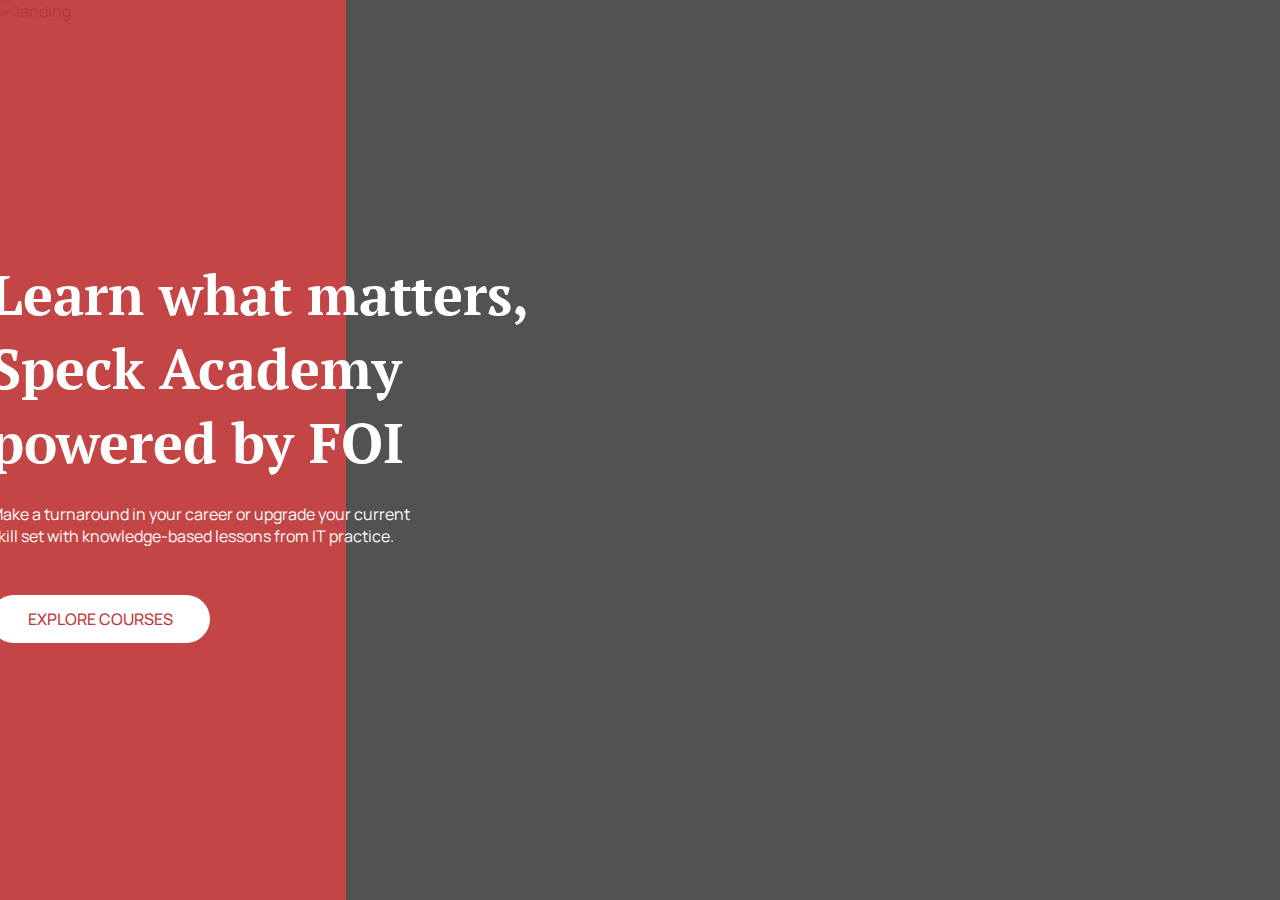
==== index.html @ 628f818c "Inital commit" ====
<!DOCTYPE html>
<html lang="en">

    <head>
        <meta charset="UTF-8">
        <meta http-equiv="X-UA-Compatible" content="IE=edge">
        <meta name="viewport" content="width=device-width, initial-scale=1.0">
        <title>Document</title>
        <link rel="stylesheet" href="https://cdnjs.cloudflare.com/ajax/libs/normalize/8.0.1/normalize.min.css">
        <link rel="stylesheet" href="style.css">
    </head>

    <body>
        <header class="header">
            
            
        </header>

        <main>
            <section>
                <div class="landing">
                    <img class="landing__img" src="images/landing.jpg" alt="landing">
                    <div class="landing__overlay">
                        	<div class="landing__overlay-red">  </div>
                            <div class="landing__overlay-dark">  </div>
                    </div>

                    <div class="landing__content">  

                        <div class="landing__content-inner">

                        

                            <h1 class="landing__title">
                                Learn what matters, Speck Academy powered by FOI
                            </h1>
                        
                            <p class="landing__subtitle">
                                Make a turnaround in your career or upgrade your current skill set with knowledge-based lessons from IT practice.
                            </p>

                            <a href="#" class="button">Explore courses</a>

                        </div>

                    </div>

                </div>
            </section>
        </main>
        
        <footer>

        </footer>
    </body>

</html>
---- style.css ----
@import url('https://fonts.googleapis.com/css2?family=Manrope:wght@300;400;500&family=PT+Serif:wght@700&display=swap');

:root {
    --font-primary: 'Manrope', sans-serif;
    --font-secondary: 'PT Serif', serif;
    --color-primary: #bf3939;
    --color-secondary: #ffffff;
    --color-black: #000000;
    --color-bg-primary: #ffffff;
    --color-bg-secondary: #F6FAFB;
    --color-text-primary: #333333;
    --color-text-secondary: #696969;
}

* {
    box-sizing: border-box;
    margin: 0;
    padding: 0;
}

body {
    font-family: var(--font-primary);
}

main {
    width: 100%;
    overflow: hidden;
}

a {
    text-decoration: none;

}

h1,
h2 {
    font-family: var(--font-secondary);
}

/*Buttons*/

.button{
    display: inline-flex;
    height: 48px;
    justify-content: center;
    align-items: center;
    font-size: 16px;
    width: 220px;
    background-color: var(--color-bg-primary);
    color: var(--color-primary);
    border-radius: 30px;
    font-weight: 500;
    text-transform: uppercase;

}

/*Landing Section*/

.landing {
    height: 100vh;
    position: relative;
}

.landing__img {
    height: 100%;
    width: 100%;
    object-fit: cover;
}

.landing__overlay {
    position: absolute;
    top: 0;
    left: 0;
    right: 0;
    bottom: 0;


}

.landing__overlay-red{
    height: 100%;
    width: 27%;
    left: 0;
    position: absolute;
    background-color: #bf3939ef;

}

.landing__overlay-dark{
    height: 100%;
    position: absolute;
    right: 0;
    width: 73%;
    background-color: #000000ad;
}

.landing__content{
    position: absolute;
    top: 0;
    left: calc((100% - 1300px) / 2);
    display: flex;
    height: 100%;
    width: 1300px;
    align-items: center;
}


.landing__title{
    color: var(--color-bg-primary);
    font-size: 56px;
    width: 550px;
    margin-bottom: 24px;
}

.landing__subtitle{
    color: var(--color-bg-primary);
    font-size: 16px;
    width: 440px;
    margin-bottom: 48px;
}
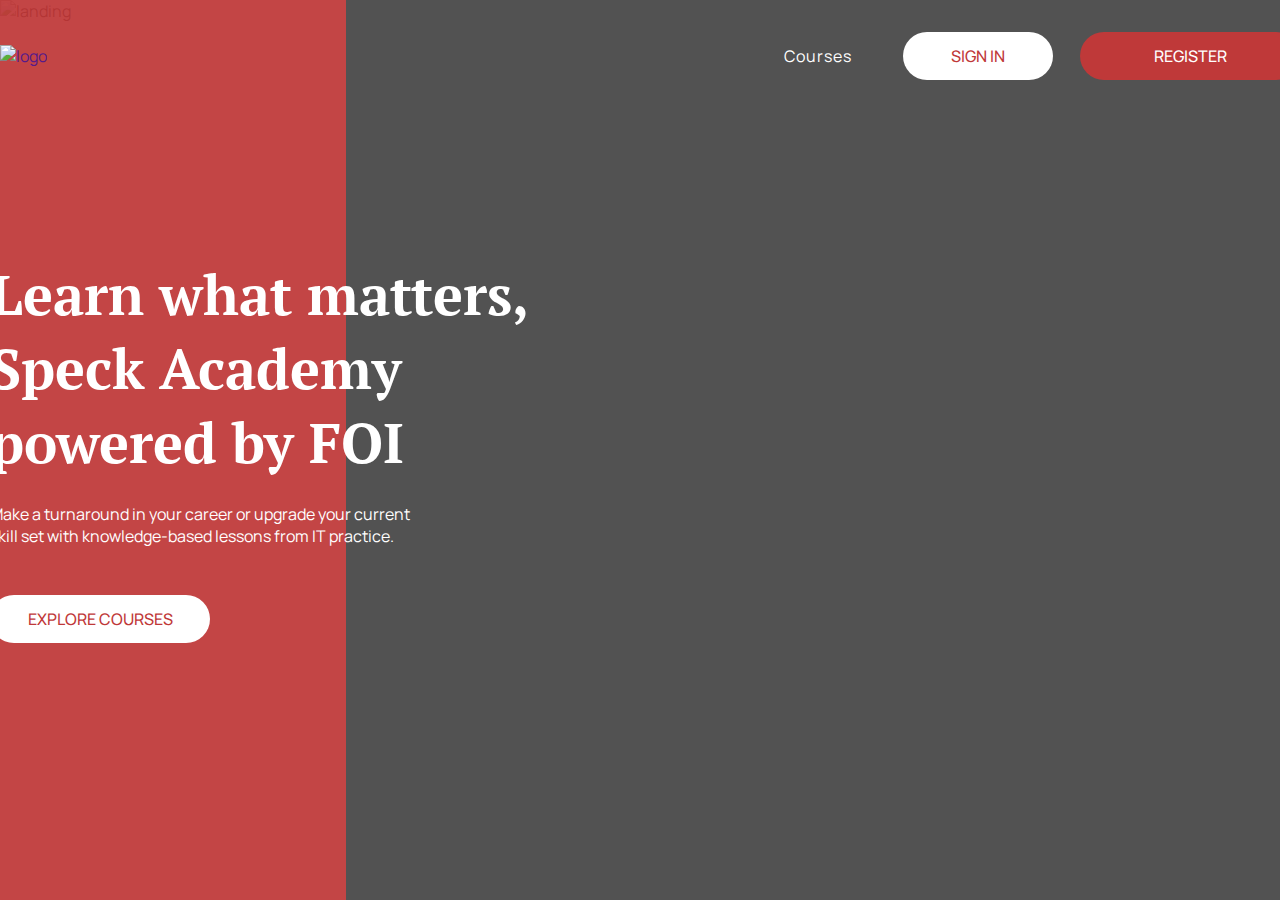
==== commit 80a600ec: "Added courses page" ====
--- a/index.html
+++ b/index.html
@@ -12,7 +12,17 @@
 
     <body>
         <header class="header">
-            
+
+            <div class="header__inner">
+                <a href="" class="header__logo-link">
+                    <img class="header__logo" src="images/logo.svg" alt="logo">
+                </a>
+                <nav class="header__nav">
+                    <a href="courses.html" class="header__nav-link">Courses</a>
+                    <a href="#" class="header__nav-button button button_nav"  >Sign In</a>
+                    <a href="#" class="header__nav-button button button_secondary  "  >Register</a>
+                </nav>
+            </div>
             
         </header>
 
--- a/style.css
+++ b/style.css
@@ -52,6 +52,65 @@
     font-weight: 500;
     text-transform: uppercase;
 
+}
+
+.button_nav {
+    width: 150px;
+}
+
+.button_secondary {
+    background:var(--color-primary);
+    color: var(--color-bg-primary);
+}
+
+/*Header*/
+
+.header {
+    position: absolute;
+    top: 0;
+    left: 0;
+    width: 100%;
+    z-index: 1;
+    padding: 32px 0;
+
+}
+
+.header_secondary {
+    background-color: var(--color-text-primary);
+    position: initial;
+}
+
+.header__inner{
+    width: 1300px;
+    margin: 0 auto;
+    display: flex;
+    flex-direction: row;
+    justify-content: space-between;
+    align-items: center;
+}
+
+
+
+.header__logo {
+    width: 140px;
+
+}
+
+
+
+.header__nav-link {
+    color: var(--color-secondary);
+    letter-spacing: 1px;
+    margin-right: 48px;
+}
+
+.header__nav-button {
+    margin-right: 24px;
+
+}
+
+.header__nav-button:last-child {
+    margin-right: 0px;
 }
 
 /*Landing Section*/
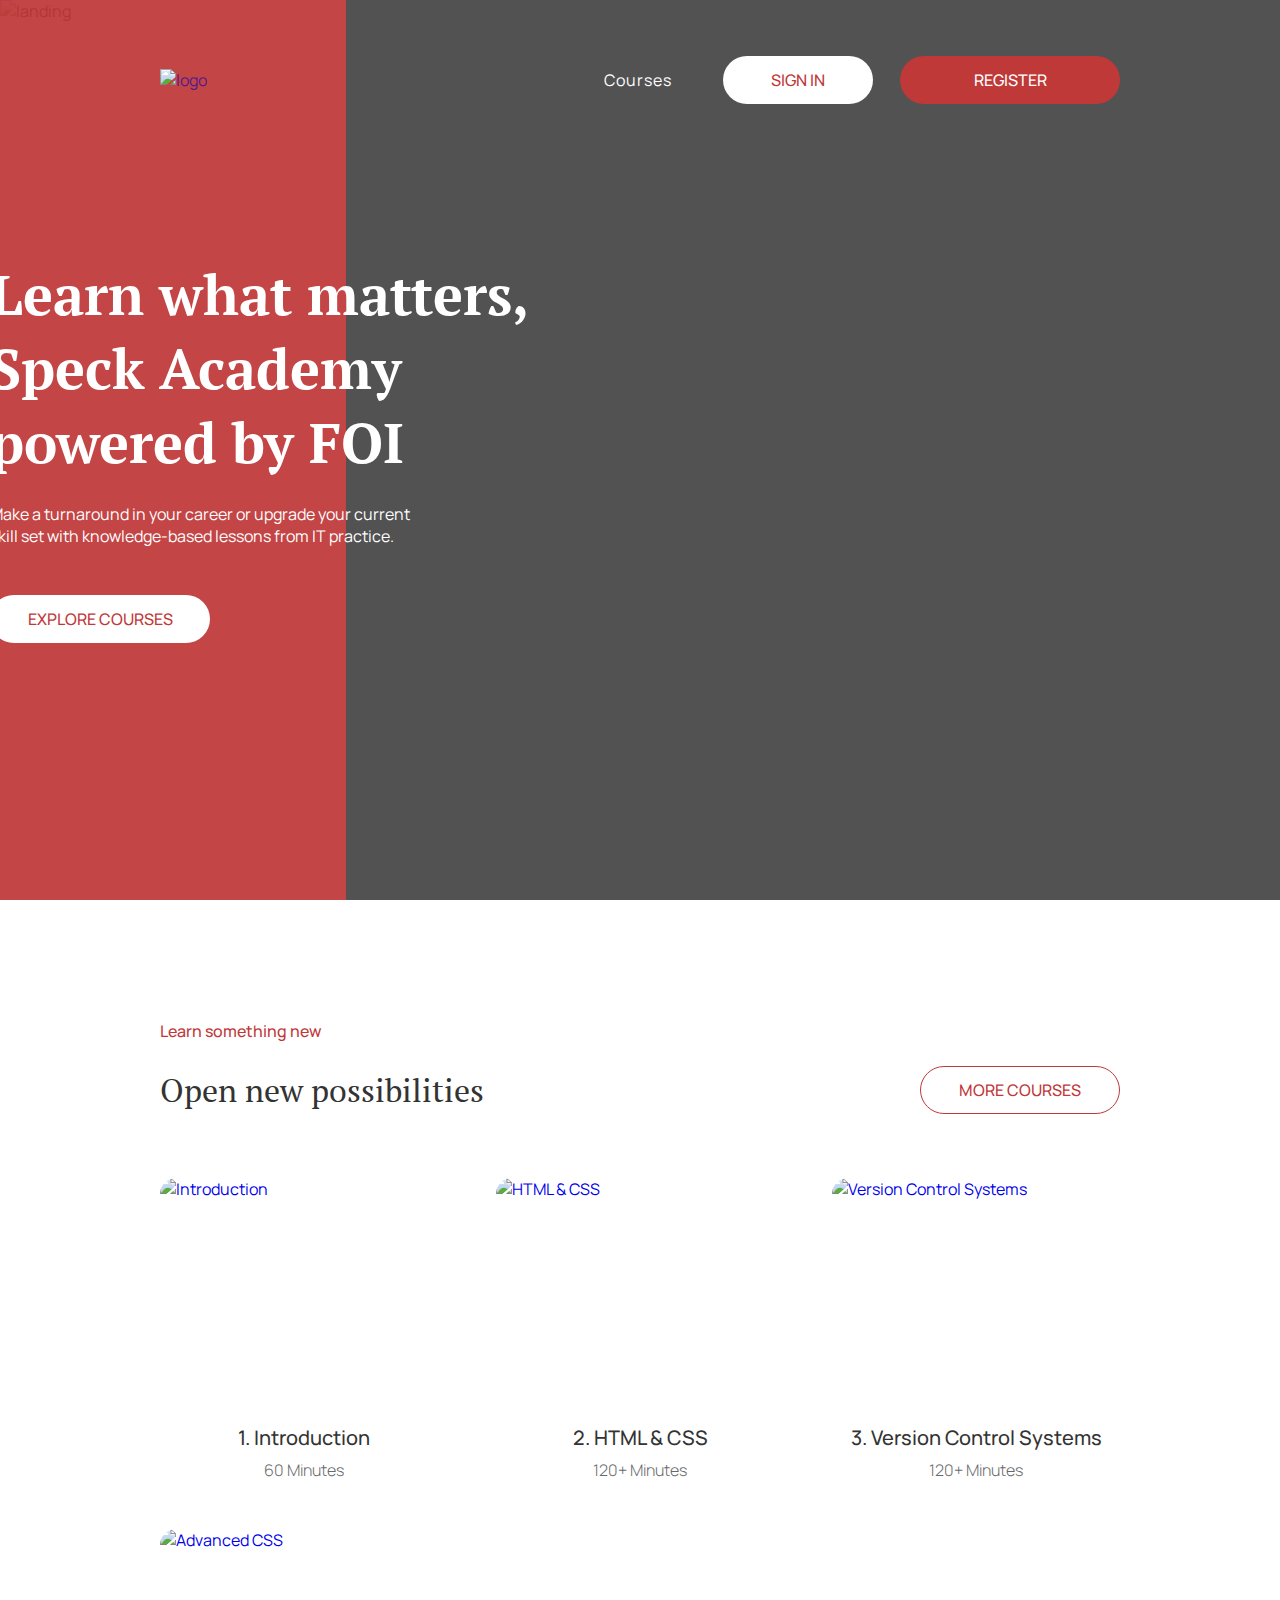
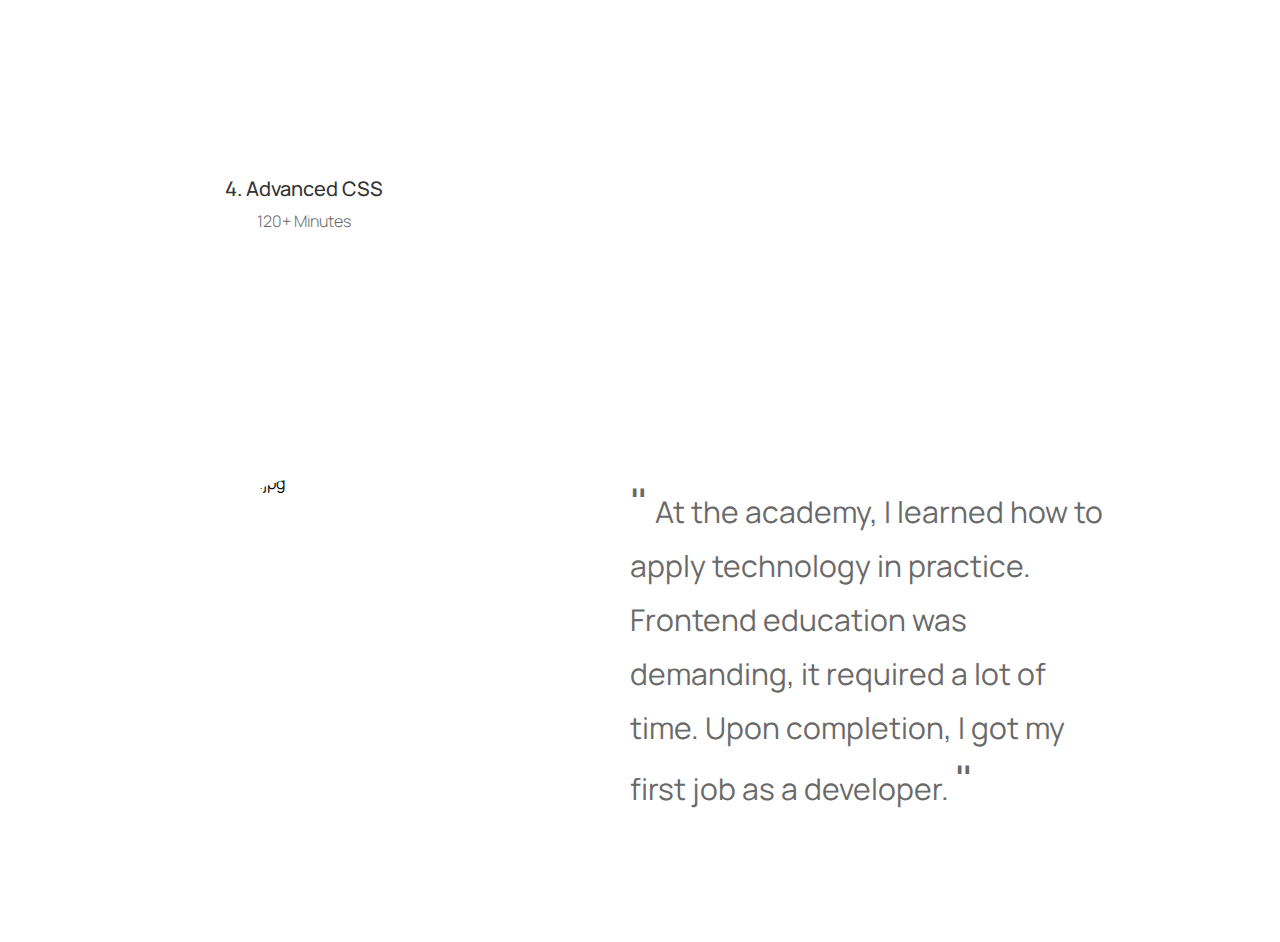
==== commit 3e483691: "28.4." ====
--- a/index.html
+++ b/index.html
@@ -17,6 +17,12 @@
                 <a href="" class="header__logo-link">
                     <img class="header__logo" src="images/logo.svg" alt="logo">
                 </a>
+
+                <svg class="header__hamburger" width="448" height="392" viewBox="0 0 448 392" fill="none" xmlns="http://www.w3.org/2000/svg">
+                    <path d="M16 72H432C440.837 72 448 64.837 448 56V16C448 7.163 440.837 0 432 0H16C7.163 0 0 7.163 0 16V56C0 64.837 7.163 72 16 72ZM16 232H432C440.837 232 448 224.837 448 216V176C448 167.163 440.837 160 432 160H16C7.163 160 0 167.163 0 176V216C0 224.837 7.163 232 16 232ZM16 392H432C440.837 392 448 384.837 448 376V336C448 327.163 440.837 320 432 320H16C7.163 320 0 327.163 0 336V376C0 384.837 7.163 392 16 392Z" fill="black"/>
+                </svg>
+                    
+
                 <nav class="header__nav">
                     <a href="courses.html" class="header__nav-link">Courses</a>
                     <a href="#" class="header__nav-button button button_nav"  >Sign In</a>
@@ -52,16 +58,85 @@
                             <a href="#" class="button">Explore courses</a>
 
                         </div>
-
                     </div>
-
                 </div>
             </section>
+
+                <!--Section-->
+
+                <section class="section">
+                    	<div class="section__inner">
+                            <span class="section__action-text">Learn something new</span>  
+                            <div class="section__heading">
+                                <h2 class="section__title">Open new possibilities</h2>
+                                <a href="courses.html" class="button button_heading button_outline"> More courses</a>
+                            </div>
+                            
+                            <div class="courses-featured">
+
+                                <a href="course.html" class="course">
+                                    <figure class="course__figure">
+                                        <img src="images/lecture-1.jpg" alt="Introduction" class="course__img">   
+                                    </figure>
+                                    <h3 class="course__title">1. Introduction</h3>
+                                    <p class="course__subtitle">60 Minutes</p>
+                                </a>
+
+                                <a href="course.html" class="course">
+                                    <figure class="course__figure">
+                                        <img src="images/lecture-2.jpg" alt="HTML & CSS" class="course__img">   
+                                    </figure>
+                                    <h3 class="course__title">2. HTML & CSS</h3>
+                                    <p class="course__subtitle">120+ Minutes</p>
+                                </a>
+
+                                <a href="course.html" class="course">
+                                    <figure class="course__figure">
+                                        <img src="images/lecture-3.jpg" alt="Version Control Systems" class="course__img">   
+                                    </figure>
+                                    <h3 class="course__title">3. Version Control Systems</h3>
+                                    <p class="course__subtitle">120+ Minutes</p>
+                                </a>
+
+                                <a href="course.html" class="course">
+                                    <figure class="course__figure">
+                                        <img src="images/lecture-4.jpg" alt="Advanced CSS" class="course__img">   
+                                    </figure>
+                                    <h3 class="course__title">4. Advanced CSS</h3>
+                                    <p class="course__subtitle">120+ Minutes</p>
+                                </a>
+
+                            </div>
+                        </div>
+                </section>
+
+                <section class="section section_testimonials">
+                    <div class="section__inner">
+                        <div class="testimonial">
+                            <figure class="testimonial__figure">
+                                <img class="testimonial__img" src="images/testimonial.jpg" alt="testimonial.jpg">
+                            </figure>
+
+                            <div class="testimonial__content">
+                                <p class="testimonial__text">
+                                    <span class="testimonial__quotation">"</span>
+                                    At the academy, I learned how to apply technology in practice. 
+                                    Frontend education was demanding, it required a lot of time. 
+                                    Upon completion, I got my first job as a developer.
+                                    <span class="testimonial__quotation">"</span>
+                                </p>
+                            </div>
+
+                        </div>
+                    </div>
+                </section>                       
+            
         </main>
         
         <footer>
 
         </footer>
+
     </body>
 
 </html>--- a/style.css
+++ b/style.css
@@ -63,6 +63,14 @@
     color: var(--color-bg-primary);
 }
 
+.button_outline {
+    border: 1px solid var(--color-primary);
+}
+
+.button_heading {
+    width: 200px;
+}
+
 /*Header*/
 
 .header {
@@ -71,15 +79,44 @@
     left: 0;
     width: 100%;
     z-index: 1;
+    padding: 24px;
+
+}
+
+/*
+.header {
+    position: absolute;
+    top: 0;
+    left: 0;
+    width: 100%;
+    z-index: 1;
     padding: 32px 0;
 
 }
+*/
 
 .header_secondary {
     background-color: var(--color-text-primary);
     position: initial;
 }
 
+.header__hamburger{
+    width: 30px;
+    height: auto;
+    
+}
+
+.header__hamburger path {
+    fill: #ffffff;
+}
+
+.header__inner{
+    display: flex;
+    justify-content: space-between;
+    align-items: center;
+}
+
+/*
 .header__inner{
     width: 1300px;
     margin: 0 auto;
@@ -88,8 +125,11 @@
     justify-content: space-between;
     align-items: center;
 }
-
-
+*/
+
+.header__nav {
+    display: none;
+}
 
 .header__logo {
     width: 140px;
@@ -111,6 +151,33 @@
 
 .header__nav-button:last-child {
     margin-right: 0px;
+}
+
+@media (min-width:1024px) {
+
+    .header__inner{
+        width: 960px;
+        margin: 0 auto;
+        padding: 32px 0;
+        /*display: flex;
+        flex-direction: row;
+        justify-content: space-between;
+        align-items: center;*/
+    }
+
+    .header__nav {
+        display: block;
+    }
+
+    .header__hamburger {
+        display: none;
+    }
+}
+
+@media (min-width:1300px) {
+    .header__inner{
+        width: 1260px;     
+    }
 }
 
 /*Landing Section*/
@@ -177,3 +244,257 @@
     width: 440px;
     margin-bottom: 48px;
 }
+
+/*SECTION*/
+
+.section {
+    padding: 60px 24px;
+}
+
+.section__testimonials {
+    background-color: var(--color-bg-secondary);
+}
+
+.section__action-text {
+    display: block;
+    color: var(--color-primary);
+    font-weight: 500;
+    margin-bottom: 24px;
+}
+
+.section__heading {
+    margin-bottom: 64px;
+}
+
+.section__title {
+    color: var(--color-text-primary);
+    font-size: 26px;
+    font-weight: 500;
+    margin-bottom: 32px;
+}
+
+@media (min-width:768px) {
+    .section__title {
+        font-size: 32px;
+        margin-bottom: 0px;
+    }
+
+    .section__heading {
+        display: flex;
+        justify-content: space-between;
+        align-items: center;
+    }
+}
+
+@media (min-width:1024px) {
+
+    .section {
+        padding: 120px 0;
+    }
+
+    .section__inner {
+        width: 960px;
+        margin: 0 auto;
+    }
+}
+
+@media (min-width:1300px) {
+
+
+    .section__inner {
+        width: 1300px;
+    }
+}
+
+/* Testimonial */
+
+.testimonial {
+    display: flex;
+    justify-content: space-between;
+    align-items: center;
+}
+
+.testimonial__figure {
+    width: 350px;
+    height: 350px;
+    border-radius: 50%;
+    overflow: hidden;
+    flex-shrink: 0;
+}
+
+.testimonial__img {
+    width: 100%;
+    height: 100%;
+    object-fit: cover;
+}
+
+.testimonial__content {
+    padding-left: 120px;
+}
+
+.testimonial__text {
+    font-size: 30px;
+    line-height: 180%;
+    color: var(--color-text-secondary);
+}
+
+.testimonial__quotation {
+    font-size: 48px;
+}
+
+
+/*COURSES FEATURED*/
+
+.courses-featured {
+    display: grid;
+    grid-template-columns: repeat(1,1fr);
+    row-gap: 48px;
+}
+
+.course__figure {
+    width: 100%;
+    height: 245px;
+    border-radius: 16px;
+    overflow: hidden;
+    margin-bottom: 16px;
+    transition: all 0.3s;
+}
+
+.course__img {
+    width: 100%;
+    height: 100%;
+    object-fit: cover;
+    transition: all 0.3s ease-out;
+}
+
+.course__title {
+    font-size: 20px;
+    font-weight: 500;
+    color: var(--color-text-primary);
+    text-align: center;
+    margin-bottom: 8px;
+    transition: color 0.3s ease-out;
+}
+
+.course__subtitle {
+    font-size: 16px;
+    font-weight: 300;
+    color: var(--color-text-secondary);
+    text-align: center;
+}
+
+.course:hover .course__figure {
+    box-shadow: 0 3px 6px rgba(0,0,0,0.16), 0 3px 6px rgba(0,0,0,0.23);
+}
+
+.course:hover .course__img {
+    transform: scale(1.05);
+ }
+
+.course:hover .course__title {
+   color: var(--color-primary);
+}
+
+@media (min-width:481px) {
+    
+    .courses-featured {
+        grid-template-columns: repeat(2,1fr);
+        column-gap: 32px;
+    }
+
+    .course__figure {
+        height: 200px; 
+    }
+}
+
+@media (min-width:768px) {
+    .course__figure {
+        height: 275px; 
+    }
+}
+
+
+@media (min-width:1024px) {
+
+    .courses-featured {
+        grid-template-columns: repeat(3,1fr);
+        column-gap: 48px;
+    }
+
+    .course__figure {
+        height: 230px; 
+    }
+}
+
+@media (min-width:1300px) {
+
+    .courses-featured {
+        grid-template-columns: repeat(4,1fr);
+    }
+
+    .course__figure {
+        height: 255px; 
+    }
+}
+
+/*.single-course {
+
+}
+*/
+.single-course__figure {
+    width: 100%;
+    height: auto;
+    border-radius: 16px;
+    overflow: hidden;
+    margin-bottom: 32px;
+}
+
+.single-course__image {
+    width: 100%;
+    height: 100%;
+    object-fit: cover;
+}
+
+.single-course__text {
+    font-size: 16px;
+    line-height: 180%;
+    color: var(--color-text-primary);
+
+}
+
+@media (min-width:760px){
+    .single-course{
+        display: flex;
+        justify-content: space-between;
+    
+    }
+
+    .single-course__figure {
+        width: 350px;
+        height: 350px;
+        margin-bottom: 0;
+        flex-shrink: 0;
+    }
+
+    .single-course__text {
+      padding-left: 48px;
+    
+    }
+
+}
+
+
+@media (min-width:1300px){
+    .single-course__figure {
+        width: 450px;
+        height: 450px;
+    }
+
+    .single-course__text {
+        padding-left: 64px;
+      
+      }
+  
+
+}
+
